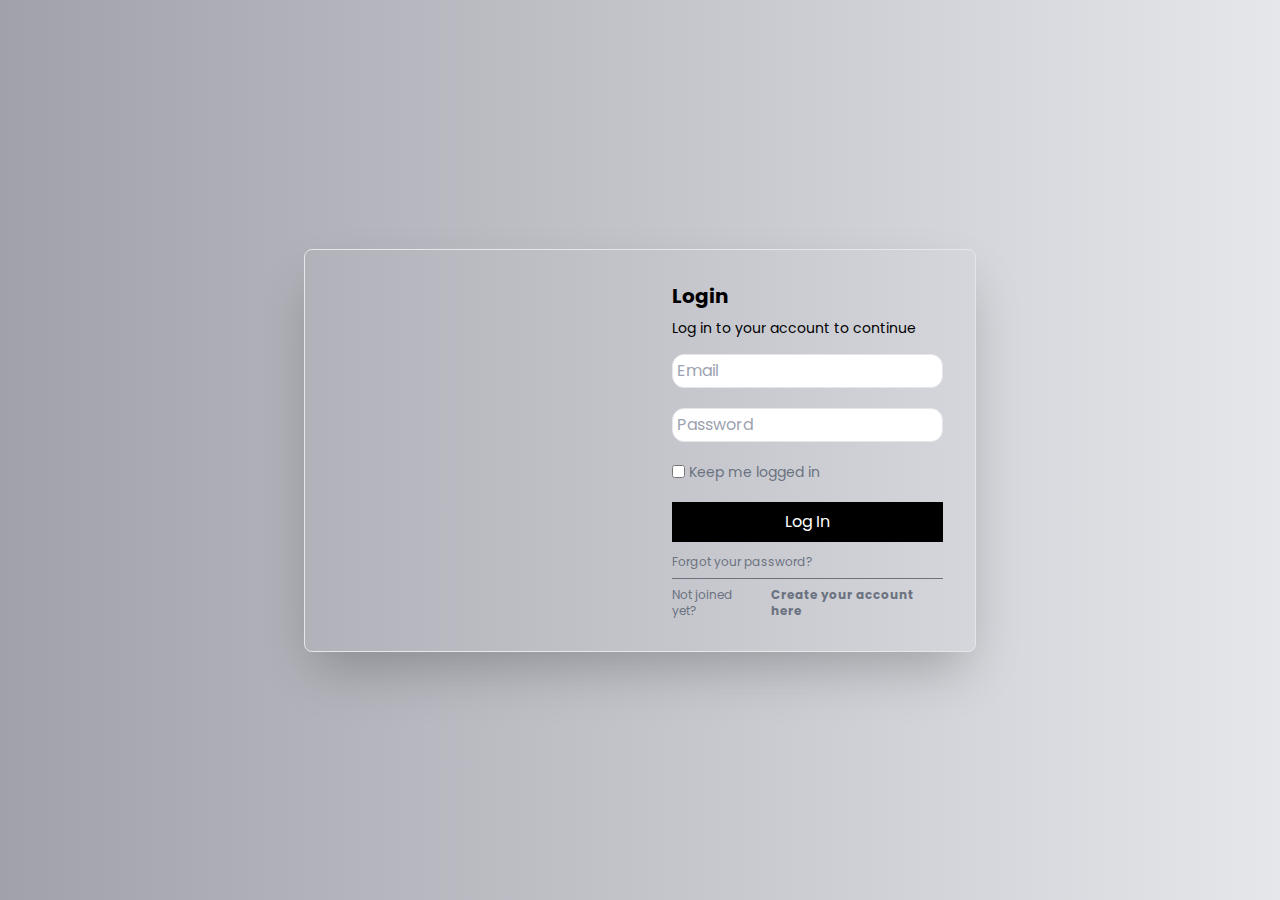
==== login.html @ 81975f5f "all progress" ====
<!DOCTYPE html>
<html lang="en">
    <head>
        <meta charset="UTF-8" />
        <meta http-equiv="X-UA-Compatible" content="IE=edge" />
        <meta name="viewport" content="width=device-width, initial-scale=1.0" />
        <title>Login</title>
        <link href="output.css" rel="stylesheet" />
        <link rel="preconnect" href="https://fonts.googleapis.com">
        <link rel="preconnect" href="https://fonts.gstatic.com" crossorigin>
        <link href="https://fonts.googleapis.com/css2?family=Open+Sans:ital,wght@0,400;0,700;1,400;1,700&family=Poppins:wght@400;700&display=swap" rel="stylesheet">
        <style>
            * {
                font-family: 'Poppins' ,'Open Sans', sans-serif;
            }
        </style>
    </head>
    <body class="bg-gradient-to-r from-zinc-400 to-gray-200">
        <section class="container mx-auto min-h-screen flex items-center ">
            <!-- login container -->
                <div class="flex rounded-lg shadow-2xl sm:w-10/12 max-w-2xl mx-auto border border-gray-200">
                    <!-- image -->
                    <div class="w-1/2 hidden sm:block bg-cover rounded-l-lg" style="background-image: url(https://images.unsplash.com/photo-1594911772125-07fc7a2d8d9f?ixlib=rb-4.0.3&ixid=MnwxMjA3fDB8MHxwaG90by1wYWdlfHx8fGVufDB8fHx8&auto=format&fit=crop&w=1470&q=80);">
                    </div>  
                    <!-- form -->
                    <div class="sm:w-1/2 p-8">
                        <h2 class="font-bold text-xl">Login</h2>
                        <p class="text-sm mt-2">Log in to your account to continue</p>
                        <form action="#" class="flex flex-col gap-5">
                            <input class="p-1 mt-4 rounded-xl border" type="email" name="email" placeholder="Email" required>
                            <input class="p-1 rounded-xl w-full border" type="password" name="password" placeholder="Password" minlength="8" required>
                            <div class="flex items-center gap-1">
                                <input type="checkbox" id="keep-login"> <label for="keep-login" class="text-sm text-gray-500">Keep me logged in</label>
                            </div>
                            <button class="bg-black text-white py-2">Log In</button>
                        </form>
                        <a href="#" class="text-xs block mt-3 text-gray-500">Forgot your password?</a>
                        <div class="w-full border-b-[1px] border-gray-500 my-2"></div>
                        <div class="flex justify-between w-full gap-3">
                            <p class="text-xs text-gray-500">Not joined yet?</p>
                            <a class="text-xs text-gray-500 font-bold" href="./register.html">Create your account here</a>
                        </div>
                    </div>
                </div>
        </section>
</html>
---- output.css ----
/*
! tailwindcss v3.2.7 | MIT License | https://tailwindcss.com
*/

/*
1. Prevent padding and border from affecting element width. (https://github.com/mozdevs/cssremedy/issues/4)
2. Allow adding a border to an element by just adding a border-width. (https://github.com/tailwindcss/tailwindcss/pull/116)
*/

*,
::before,
::after {
  box-sizing: border-box;
  /* 1 */
  border-width: 0;
  /* 2 */
  border-style: solid;
  /* 2 */
  border-color: #e5e7eb;
  /* 2 */
}

::before,
::after {
  --tw-content: '';
}

/*
1. Use a consistent sensible line-height in all browsers.
2. Prevent adjustments of font size after orientation changes in iOS.
3. Use a more readable tab size.
4. Use the user's configured `sans` font-family by default.
5. Use the user's configured `sans` font-feature-settings by default.
*/

html {
  line-height: 1.5;
  /* 1 */
  -webkit-text-size-adjust: 100%;
  /* 2 */
  -moz-tab-size: 4;
  /* 3 */
  -o-tab-size: 4;
     tab-size: 4;
  /* 3 */
  font-family: ui-sans-serif, system-ui, -apple-system, BlinkMacSystemFont, "Segoe UI", Roboto, "Helvetica Neue", Arial, "Noto Sans", sans-serif, "Apple Color Emoji", "Segoe UI Emoji", "Segoe UI Symbol", "Noto Color Emoji";
  /* 4 */
  font-feature-settings: normal;
  /* 5 */
}

/*
1. Remove the margin in all browsers.
2. Inherit line-height from `html` so users can set them as a class directly on the `html` element.
*/

body {
  margin: 0;
  /* 1 */
  line-height: inherit;
  /* 2 */
}

/*
1. Add the correct height in Firefox.
2. Correct the inheritance of border color in Firefox. (https://bugzilla.mozilla.org/show_bug.cgi?id=190655)
3. Ensure horizontal rules are visible by default.
*/

hr {
  height: 0;
  /* 1 */
  color: inherit;
  /* 2 */
  border-top-width: 1px;
  /* 3 */
}

/*
Add the correct text decoration in Chrome, Edge, and Safari.
*/

abbr:where([title]) {
  -webkit-text-decoration: underline dotted;
          text-decoration: underline dotted;
}

/*
Remove the default font size and weight for headings.
*/

h1,
h2,
h3,
h4,
h5,
h6 {
  font-size: inherit;
  font-weight: inherit;
}

/*
Reset links to optimize for opt-in styling instead of opt-out.
*/

a {
  color: inherit;
  text-decoration: inherit;
}

/*
Add the correct font weight in Edge and Safari.
*/

b,
strong {
  font-weight: bolder;
}

/*
1. Use the user's configured `mono` font family by default.
2. Correct the odd `em` font sizing in all browsers.
*/

code,
kbd,
samp,
pre {
  font-family: ui-monospace, SFMono-Regular, Menlo, Monaco, Consolas, "Liberation Mono", "Courier New", monospace;
  /* 1 */
  font-size: 1em;
  /* 2 */
}

/*
Add the correct font size in all browsers.
*/

small {
  font-size: 80%;
}

/*
Prevent `sub` and `sup` elements from affecting the line height in all browsers.
*/

sub,
sup {
  font-size: 75%;
  line-height: 0;
  position: relative;
  vertical-align: baseline;
}

sub {
  bottom: -0.25em;
}

sup {
  top: -0.5em;
}

/*
1. Remove text indentation from table contents in Chrome and Safari. (https://bugs.chromium.org/p/chromium/issues/detail?id=999088, https://bugs.webkit.org/show_bug.cgi?id=201297)
2. Correct table border color inheritance in all Chrome and Safari. (https://bugs.chromium.org/p/chromium/issues/detail?id=935729, https://bugs.webkit.org/show_bug.cgi?id=195016)
3. Remove gaps between table borders by default.
*/

table {
  text-indent: 0;
  /* 1 */
  border-color: inherit;
  /* 2 */
  border-collapse: collapse;
  /* 3 */
}

/*
1. Change the font styles in all browsers.
2. Remove the margin in Firefox and Safari.
3. Remove default padding in all browsers.
*/

button,
input,
optgroup,
select,
textarea {
  font-family: inherit;
  /* 1 */
  font-size: 100%;
  /* 1 */
  font-weight: inherit;
  /* 1 */
  line-height: inherit;
  /* 1 */
  color: inherit;
  /* 1 */
  margin: 0;
  /* 2 */
  padding: 0;
  /* 3 */
}

/*
Remove the inheritance of text transform in Edge and Firefox.
*/

button,
select {
  text-transform: none;
}

/*
1. Correct the inability to style clickable types in iOS and Safari.
2. Remove default button styles.
*/

button,
[type='button'],
[type='reset'],
[type='submit'] {
  -webkit-appearance: button;
  /* 1 */
  background-color: transparent;
  /* 2 */
  background-image: none;
  /* 2 */
}

/*
Use the modern Firefox focus style for all focusable elements.
*/

:-moz-focusring {
  outline: auto;
}

/*
Remove the additional `:invalid` styles in Firefox. (https://github.com/mozilla/gecko-dev/blob/2f9eacd9d3d995c937b4251a5557d95d494c9be1/layout/style/res/forms.css#L728-L737)
*/

:-moz-ui-invalid {
  box-shadow: none;
}

/*
Add the correct vertical alignment in Chrome and Firefox.
*/

progress {
  vertical-align: baseline;
}

/*
Correct the cursor style of increment and decrement buttons in Safari.
*/

::-webkit-inner-spin-button,
::-webkit-outer-spin-button {
  height: auto;
}

/*
1. Correct the odd appearance in Chrome and Safari.
2. Correct the outline style in Safari.
*/

[type='search'] {
  -webkit-appearance: textfield;
  /* 1 */
  outline-offset: -2px;
  /* 2 */
}

/*
Remove the inner padding in Chrome and Safari on macOS.
*/

::-webkit-search-decoration {
  -webkit-appearance: none;
}

/*
1. Correct the inability to style clickable types in iOS and Safari.
2. Change font properties to `inherit` in Safari.
*/

::-webkit-file-upload-button {
  -webkit-appearance: button;
  /* 1 */
  font: inherit;
  /* 2 */
}

/*
Add the correct display in Chrome and Safari.
*/

summary {
  display: list-item;
}

/*
Removes the default spacing and border for appropriate elements.
*/

blockquote,
dl,
dd,
h1,
h2,
h3,
h4,
h5,
h6,
hr,
figure,
p,
pre {
  margin: 0;
}

fieldset {
  margin: 0;
  padding: 0;
}

legend {
  padding: 0;
}

ol,
ul,
menu {
  list-style: none;
  margin: 0;
  padding: 0;
}

/*
Prevent resizing textareas horizontally by default.
*/

textarea {
  resize: vertical;
}

/*
1. Reset the default placeholder opacity in Firefox. (https://github.com/tailwindlabs/tailwindcss/issues/3300)
2. Set the default placeholder color to the user's configured gray 400 color.
*/

input::-moz-placeholder, textarea::-moz-placeholder {
  opacity: 1;
  /* 1 */
  color: #9ca3af;
  /* 2 */
}

input::placeholder,
textarea::placeholder {
  opacity: 1;
  /* 1 */
  color: #9ca3af;
  /* 2 */
}

/*
Set the default cursor for buttons.
*/

button,
[role="button"] {
  cursor: pointer;
}

/*
Make sure disabled buttons don't get the pointer cursor.
*/

:disabled {
  cursor: default;
}

/*
1. Make replaced elements `display: block` by default. (https://github.com/mozdevs/cssremedy/issues/14)
2. Add `vertical-align: middle` to align replaced elements more sensibly by default. (https://github.com/jensimmons/cssremedy/issues/14#issuecomment-634934210)
   This can trigger a poorly considered lint error in some tools but is included by design.
*/

img,
svg,
video,
canvas,
audio,
iframe,
embed,
object {
  display: block;
  /* 1 */
  vertical-align: middle;
  /* 2 */
}

/*
Constrain images and videos to the parent width and preserve their intrinsic aspect ratio. (https://github.com/mozdevs/cssremedy/issues/14)
*/

img,
video {
  max-width: 100%;
  height: auto;
}

/* Make elements with the HTML hidden attribute stay hidden by default */

[hidden] {
  display: none;
}

*, ::before, ::after {
  --tw-border-spacing-x: 0;
  --tw-border-spacing-y: 0;
  --tw-translate-x: 0;
  --tw-translate-y: 0;
  --tw-rotate: 0;
  --tw-skew-x: 0;
  --tw-skew-y: 0;
  --tw-scale-x: 1;
  --tw-scale-y: 1;
  --tw-pan-x:  ;
  --tw-pan-y:  ;
  --tw-pinch-zoom:  ;
  --tw-scroll-snap-strictness: proximity;
  --tw-ordinal:  ;
  --tw-slashed-zero:  ;
  --tw-numeric-figure:  ;
  --tw-numeric-spacing:  ;
  --tw-numeric-fraction:  ;
  --tw-ring-inset:  ;
  --tw-ring-offset-width: 0px;
  --tw-ring-offset-color: #fff;
  --tw-ring-color: rgb(59 130 246 / 0.5);
  --tw-ring-offset-shadow: 0 0 #0000;
  --tw-ring-shadow: 0 0 #0000;
  --tw-shadow: 0 0 #0000;
  --tw-shadow-colored: 0 0 #0000;
  --tw-blur:  ;
  --tw-brightness:  ;
  --tw-contrast:  ;
  --tw-grayscale:  ;
  --tw-hue-rotate:  ;
  --tw-invert:  ;
  --tw-saturate:  ;
  --tw-sepia:  ;
  --tw-drop-shadow:  ;
  --tw-backdrop-blur:  ;
  --tw-backdrop-brightness:  ;
  --tw-backdrop-contrast:  ;
  --tw-backdrop-grayscale:  ;
  --tw-backdrop-hue-rotate:  ;
  --tw-backdrop-invert:  ;
  --tw-backdrop-opacity:  ;
  --tw-backdrop-saturate:  ;
  --tw-backdrop-sepia:  ;
}

::backdrop {
  --tw-border-spacing-x: 0;
  --tw-border-spacing-y: 0;
  --tw-translate-x: 0;
  --tw-translate-y: 0;
  --tw-rotate: 0;
  --tw-skew-x: 0;
  --tw-skew-y: 0;
  --tw-scale-x: 1;
  --tw-scale-y: 1;
  --tw-pan-x:  ;
  --tw-pan-y:  ;
  --tw-pinch-zoom:  ;
  --tw-scroll-snap-strictness: proximity;
  --tw-ordinal:  ;
  --tw-slashed-zero:  ;
  --tw-numeric-figure:  ;
  --tw-numeric-spacing:  ;
  --tw-numeric-fraction:  ;
  --tw-ring-inset:  ;
  --tw-ring-offset-width: 0px;
  --tw-ring-offset-color: #fff;
  --tw-ring-color: rgb(59 130 246 / 0.5);
  --tw-ring-offset-shadow: 0 0 #0000;
  --tw-ring-shadow: 0 0 #0000;
  --tw-shadow: 0 0 #0000;
  --tw-shadow-colored: 0 0 #0000;
  --tw-blur:  ;
  --tw-brightness:  ;
  --tw-contrast:  ;
  --tw-grayscale:  ;
  --tw-hue-rotate:  ;
  --tw-invert:  ;
  --tw-saturate:  ;
  --tw-sepia:  ;
  --tw-drop-shadow:  ;
  --tw-backdrop-blur:  ;
  --tw-backdrop-brightness:  ;
  --tw-backdrop-contrast:  ;
  --tw-backdrop-grayscale:  ;
  --tw-backdrop-hue-rotate:  ;
  --tw-backdrop-invert:  ;
  --tw-backdrop-opacity:  ;
  --tw-backdrop-saturate:  ;
  --tw-backdrop-sepia:  ;
}

.container {
  width: 100%;
}

@media (min-width: 640px) {
  .container {
    max-width: 640px;
  }
}

@media (min-width: 768px) {
  .container {
    max-width: 768px;
  }
}

@media (min-width: 1024px) {
  .container {
    max-width: 1024px;
  }
}

@media (min-width: 1280px) {
  .container {
    max-width: 1280px;
  }
}

@media (min-width: 1536px) {
  .container {
    max-width: 1536px;
  }
}

.absolute {
  position: absolute;
}

.relative {
  position: relative;
}

.inset-y-0 {
  top: 0px;
  bottom: 0px;
}

.z-10 {
  z-index: 10;
}

.z-\[1\] {
  z-index: 1;
}

.mx-2 {
  margin-left: 0.5rem;
  margin-right: 0.5rem;
}

.mx-2\.5 {
  margin-left: 0.625rem;
  margin-right: 0.625rem;
}

.mx-auto {
  margin-left: auto;
  margin-right: auto;
}

.mx-px {
  margin-left: 1px;
  margin-right: 1px;
}

.my-2 {
  margin-top: 0.5rem;
  margin-bottom: 0.5rem;
}

.my-20 {
  margin-top: 5rem;
  margin-bottom: 5rem;
}

.my-5 {
  margin-top: 1.25rem;
  margin-bottom: 1.25rem;
}

.my-auto {
  margin-top: auto;
  margin-bottom: auto;
}

.mb-1 {
  margin-bottom: 0.25rem;
}

.mb-10 {
  margin-bottom: 2.5rem;
}

.mb-2 {
  margin-bottom: 0.5rem;
}

.mb-4 {
  margin-bottom: 1rem;
}

.mb-5 {
  margin-bottom: 1.25rem;
}

.mb-6 {
  margin-bottom: 1.5rem;
}

.mb-7 {
  margin-bottom: 1.75rem;
}

.ml-2 {
  margin-left: 0.5rem;
}

.ml-20 {
  margin-left: 5rem;
}

.ml-4 {
  margin-left: 1rem;
}

.ml-7 {
  margin-left: 1.75rem;
}

.mr-10 {
  margin-right: 2.5rem;
}

.mr-2 {
  margin-right: 0.5rem;
}

.mr-4 {
  margin-right: 1rem;
}

.mr-64 {
  margin-right: 16rem;
}

.mt-0 {
  margin-top: 0px;
}

.mt-0\.5 {
  margin-top: 0.125rem;
}

.mt-1 {
  margin-top: 0.25rem;
}

.mt-10 {
  margin-top: 2.5rem;
}

.mt-2 {
  margin-top: 0.5rem;
}

.mt-20 {
  margin-top: 5rem;
}

.mt-3 {
  margin-top: 0.75rem;
}

.mt-4 {
  margin-top: 1rem;
}

.mt-5 {
  margin-top: 1.25rem;
}

.mt-6 {
  margin-top: 1.5rem;
}

.mt-7 {
  margin-top: 1.75rem;
}

.block {
  display: block;
}

.inline-block {
  display: inline-block;
}

.flex {
  display: flex;
}

.grid {
  display: grid;
}

.hidden {
  display: none;
}

.h-10 {
  height: 2.5rem;
}

.h-12 {
  height: 3rem;
}

.h-40 {
  height: 10rem;
}

.h-5 {
  height: 1.25rem;
}

.h-6 {
  height: 1.5rem;
}

.h-8 {
  height: 2rem;
}

.h-96 {
  height: 24rem;
}

.h-full {
  height: 100%;
}

.min-h-screen {
  min-height: 100vh;
}

.w-1\/2 {
  width: 50%;
}

.w-10 {
  width: 2.5rem;
}

.w-10\/12 {
  width: 83.333333%;
}

.w-12 {
  width: 3rem;
}

.w-5 {
  width: 1.25rem;
}

.w-6 {
  width: 1.5rem;
}

.w-full {
  width: 100%;
}

.w-max {
  width: -moz-max-content;
  width: max-content;
}

.max-w-2xl {
  max-width: 42rem;
}

.cursor-pointer {
  cursor: pointer;
}

.flex-row {
  flex-direction: row;
}

.flex-col {
  flex-direction: column;
}

.flex-wrap {
  flex-wrap: wrap;
}

.items-center {
  align-items: center;
}

.justify-center {
  justify-content: center;
}

.justify-between {
  justify-content: space-between;
}

.gap-0 {
  gap: 0px;
}

.gap-1 {
  gap: 0.25rem;
}

.gap-3 {
  gap: 0.75rem;
}

.gap-5 {
  gap: 1.25rem;
}

.self-start {
  align-self: flex-start;
}

.self-end {
  align-self: flex-end;
}

.self-center {
  align-self: center;
}

.overflow-hidden {
  overflow: hidden;
}

.rounded-full {
  border-radius: 9999px;
}

.rounded-lg {
  border-radius: 0.5rem;
}

.rounded-md {
  border-radius: 0.375rem;
}

.rounded-xl {
  border-radius: 0.75rem;
}

.rounded-l-lg {
  border-top-left-radius: 0.5rem;
  border-bottom-left-radius: 0.5rem;
}

.rounded-l-xl {
  border-top-left-radius: 0.75rem;
  border-bottom-left-radius: 0.75rem;
}

.border {
  border-width: 1px;
}

.border-b-\[1px\] {
  border-bottom-width: 1px;
}

.border-r {
  border-right-width: 1px;
}

.border-t-2 {
  border-top-width: 2px;
}

.border-gray-200 {
  --tw-border-opacity: 1;
  border-color: rgb(229 231 235 / var(--tw-border-opacity));
}

.border-gray-300 {
  --tw-border-opacity: 1;
  border-color: rgb(209 213 219 / var(--tw-border-opacity));
}

.border-gray-400 {
  --tw-border-opacity: 1;
  border-color: rgb(156 163 175 / var(--tw-border-opacity));
}

.border-gray-500 {
  --tw-border-opacity: 1;
  border-color: rgb(107 114 128 / var(--tw-border-opacity));
}

.border-transparent {
  border-color: transparent;
}

.bg-black {
  --tw-bg-opacity: 1;
  background-color: rgb(0 0 0 / var(--tw-bg-opacity));
}

.bg-gray-600 {
  --tw-bg-opacity: 1;
  background-color: rgb(75 85 99 / var(--tw-bg-opacity));
}

.bg-red-600 {
  --tw-bg-opacity: 1;
  background-color: rgb(220 38 38 / var(--tw-bg-opacity));
}

.bg-sky-500 {
  --tw-bg-opacity: 1;
  background-color: rgb(14 165 233 / var(--tw-bg-opacity));
}

.bg-slate-100 {
  --tw-bg-opacity: 1;
  background-color: rgb(241 245 249 / var(--tw-bg-opacity));
}

.bg-slate-200 {
  --tw-bg-opacity: 1;
  background-color: rgb(226 232 240 / var(--tw-bg-opacity));
}

.bg-slate-400 {
  --tw-bg-opacity: 1;
  background-color: rgb(148 163 184 / var(--tw-bg-opacity));
}

.bg-transparent {
  background-color: transparent;
}

.bg-white {
  --tw-bg-opacity: 1;
  background-color: rgb(255 255 255 / var(--tw-bg-opacity));
}

.bg-gradient-to-r {
  background-image: linear-gradient(to right, var(--tw-gradient-stops));
}

.from-black {
  --tw-gradient-from: #000;
  --tw-gradient-to: rgb(0 0 0 / 0);
  --tw-gradient-stops: var(--tw-gradient-from), var(--tw-gradient-to);
}

.from-slate-700 {
  --tw-gradient-from: #334155;
  --tw-gradient-to: rgb(51 65 85 / 0);
  --tw-gradient-stops: var(--tw-gradient-from), var(--tw-gradient-to);
}

.from-zinc-200 {
  --tw-gradient-from: #e4e4e7;
  --tw-gradient-to: rgb(228 228 231 / 0);
  --tw-gradient-stops: var(--tw-gradient-from), var(--tw-gradient-to);
}

.from-zinc-400 {
  --tw-gradient-from: #a1a1aa;
  --tw-gradient-to: rgb(161 161 170 / 0);
  --tw-gradient-stops: var(--tw-gradient-from), var(--tw-gradient-to);
}

.to-gray-200 {
  --tw-gradient-to: #e5e7eb;
}

.to-red-300 {
  --tw-gradient-to: #fca5a5;
}

.to-slate-700 {
  --tw-gradient-to: #334155;
}

.to-zinc-200 {
  --tw-gradient-to: #e4e4e7;
}

.to-zinc-500 {
  --tw-gradient-to: #71717a;
}

.to-zinc-700 {
  --tw-gradient-to: #3f3f46;
}

.bg-cover {
  background-size: cover;
}

.bg-center {
  background-position: center;
}

.bg-no-repeat {
  background-repeat: no-repeat;
}

.stroke-black {
  stroke: #000;
}

.p-1 {
  padding: 0.25rem;
}

.p-12 {
  padding: 3rem;
}

.p-3 {
  padding: 0.75rem;
}

.p-4 {
  padding: 1rem;
}

.p-8 {
  padding: 2rem;
}

.px-2 {
  padding-left: 0.5rem;
  padding-right: 0.5rem;
}

.px-3 {
  padding-left: 0.75rem;
  padding-right: 0.75rem;
}

.px-3\.5 {
  padding-left: 0.875rem;
  padding-right: 0.875rem;
}

.px-4 {
  padding-left: 1rem;
  padding-right: 1rem;
}

.px-5 {
  padding-left: 1.25rem;
  padding-right: 1.25rem;
}

.px-7 {
  padding-left: 1.75rem;
  padding-right: 1.75rem;
}

.px-8 {
  padding-left: 2rem;
  padding-right: 2rem;
}

.py-1 {
  padding-top: 0.25rem;
  padding-bottom: 0.25rem;
}

.py-2 {
  padding-top: 0.5rem;
  padding-bottom: 0.5rem;
}

.py-3 {
  padding-top: 0.75rem;
  padding-bottom: 0.75rem;
}

.py-4 {
  padding-top: 1rem;
  padding-bottom: 1rem;
}

.py-5 {
  padding-top: 1.25rem;
  padding-bottom: 1.25rem;
}

.py-9 {
  padding-top: 2.25rem;
  padding-bottom: 2.25rem;
}

.pb-2 {
  padding-bottom: 0.5rem;
}

.pb-\[25px\] {
  padding-bottom: 25px;
}

.pl-12 {
  padding-left: 3rem;
}

.pl-4 {
  padding-left: 1rem;
}

.pr-4 {
  padding-right: 1rem;
}

.pt-28 {
  padding-top: 7rem;
}

.pt-7 {
  padding-top: 1.75rem;
}

.pt-\[25px\] {
  padding-top: 25px;
}

.text-center {
  text-align: center;
}

.font-Kelly {
  font-family: Kelly Slab;
}

.font-Poppins {
  font-family: Poppins;
}

.text-2xl {
  font-size: 1.5rem;
  line-height: 2rem;
}

.text-3xl {
  font-size: 1.875rem;
  line-height: 2.25rem;
}

.text-5xl {
  font-size: 3rem;
  line-height: 1;
}

.text-base {
  font-size: 1rem;
  line-height: 1.5rem;
}

.text-lg {
  font-size: 1.125rem;
  line-height: 1.75rem;
}

.text-sm {
  font-size: 0.875rem;
  line-height: 1.25rem;
}

.text-xl {
  font-size: 1.25rem;
  line-height: 1.75rem;
}

.text-xs {
  font-size: 0.75rem;
  line-height: 1rem;
}

.font-bold {
  font-weight: 700;
}

.font-extrabold {
  font-weight: 800;
}

.font-light {
  font-weight: 300;
}

.font-medium {
  font-weight: 500;
}

.font-normal {
  font-weight: 400;
}

.font-semibold {
  font-weight: 600;
}

.uppercase {
  text-transform: uppercase;
}

.leading-relaxed {
  line-height: 1.625;
}

.text-black {
  --tw-text-opacity: 1;
  color: rgb(0 0 0 / var(--tw-text-opacity));
}

.text-blue-600 {
  --tw-text-opacity: 1;
  color: rgb(37 99 235 / var(--tw-text-opacity));
}

.text-gray-100 {
  --tw-text-opacity: 1;
  color: rgb(243 244 246 / var(--tw-text-opacity));
}

.text-gray-200 {
  --tw-text-opacity: 1;
  color: rgb(229 231 235 / var(--tw-text-opacity));
}

.text-gray-50 {
  --tw-text-opacity: 1;
  color: rgb(249 250 251 / var(--tw-text-opacity));
}

.text-gray-500 {
  --tw-text-opacity: 1;
  color: rgb(107 114 128 / var(--tw-text-opacity));
}

.text-gray-900 {
  --tw-text-opacity: 1;
  color: rgb(17 24 39 / var(--tw-text-opacity));
}

.text-neutral-500 {
  --tw-text-opacity: 1;
  color: rgb(115 115 115 / var(--tw-text-opacity));
}

.text-red-500 {
  --tw-text-opacity: 1;
  color: rgb(239 68 68 / var(--tw-text-opacity));
}

.text-slate-700 {
  --tw-text-opacity: 1;
  color: rgb(51 65 85 / var(--tw-text-opacity));
}

.text-slate-800 {
  --tw-text-opacity: 1;
  color: rgb(30 41 59 / var(--tw-text-opacity));
}

.text-stone-800 {
  --tw-text-opacity: 1;
  color: rgb(41 37 36 / var(--tw-text-opacity));
}

.text-white {
  --tw-text-opacity: 1;
  color: rgb(255 255 255 / var(--tw-text-opacity));
}

.text-zinc-200 {
  --tw-text-opacity: 1;
  color: rgb(228 228 231 / var(--tw-text-opacity));
}

.placeholder-gray-400::-moz-placeholder {
  --tw-placeholder-opacity: 1;
  color: rgb(156 163 175 / var(--tw-placeholder-opacity));
}

.placeholder-gray-400::placeholder {
  --tw-placeholder-opacity: 1;
  color: rgb(156 163 175 / var(--tw-placeholder-opacity));
}

.shadow-2xl {
  --tw-shadow: 0 25px 50px -12px rgb(0 0 0 / 0.25);
  --tw-shadow-colored: 0 25px 50px -12px var(--tw-shadow-color);
  box-shadow: var(--tw-ring-offset-shadow, 0 0 #0000), var(--tw-ring-shadow, 0 0 #0000), var(--tw-shadow);
}

.shadow-lg {
  --tw-shadow: 0 10px 15px -3px rgb(0 0 0 / 0.1), 0 4px 6px -4px rgb(0 0 0 / 0.1);
  --tw-shadow-colored: 0 10px 15px -3px var(--tw-shadow-color), 0 4px 6px -4px var(--tw-shadow-color);
  box-shadow: var(--tw-ring-offset-shadow, 0 0 #0000), var(--tw-ring-shadow, 0 0 #0000), var(--tw-shadow);
}

.shadow-xl {
  --tw-shadow: 0 20px 25px -5px rgb(0 0 0 / 0.1), 0 8px 10px -6px rgb(0 0 0 / 0.1);
  --tw-shadow-colored: 0 20px 25px -5px var(--tw-shadow-color), 0 8px 10px -6px var(--tw-shadow-color);
  box-shadow: var(--tw-ring-offset-shadow, 0 0 #0000), var(--tw-ring-shadow, 0 0 #0000), var(--tw-shadow);
}

.shadow-neutral-900 {
  --tw-shadow-color: #171717;
  --tw-shadow: var(--tw-shadow-colored);
}

.outline-none {
  outline: 2px solid transparent;
  outline-offset: 2px;
}

.ring-sky-500 {
  --tw-ring-opacity: 1;
  --tw-ring-color: rgb(14 165 233 / var(--tw-ring-opacity));
}

.duration-200 {
  transition-duration: 200ms;
}

.duration-300 {
  transition-duration: 300ms;
}

.ease-in-out {
  transition-timing-function: cubic-bezier(0.4, 0, 0.2, 1);
}

.ease-out {
  transition-timing-function: cubic-bezier(0, 0, 0.2, 1);
}

.placeholder\:text-slate-400::-moz-placeholder {
  --tw-text-opacity: 1;
  color: rgb(148 163 184 / var(--tw-text-opacity));
}

.placeholder\:text-slate-400::placeholder {
  --tw-text-opacity: 1;
  color: rgb(148 163 184 / var(--tw-text-opacity));
}

.after\:ml-0::after {
  content: var(--tw-content);
  margin-left: 0px;
}

.after\:ml-0\.5::after {
  content: var(--tw-content);
  margin-left: 0.125rem;
}

.after\:text-pink-600::after {
  content: var(--tw-content);
  --tw-text-opacity: 1;
  color: rgb(219 39 119 / var(--tw-text-opacity));
}

.after\:content-\[\'\*\'\]::after {
  --tw-content: '*';
  content: var(--tw-content);
}

.invalid\:text-red-600:invalid {
  --tw-text-opacity: 1;
  color: rgb(220 38 38 / var(--tw-text-opacity));
}

.hover\:scale-105:hover {
  --tw-scale-x: 1.05;
  --tw-scale-y: 1.05;
  transform: translate(var(--tw-translate-x), var(--tw-translate-y)) rotate(var(--tw-rotate)) skewX(var(--tw-skew-x)) skewY(var(--tw-skew-y)) scaleX(var(--tw-scale-x)) scaleY(var(--tw-scale-y));
}

.hover\:scale-110:hover {
  --tw-scale-x: 1.1;
  --tw-scale-y: 1.1;
  transform: translate(var(--tw-translate-x), var(--tw-translate-y)) rotate(var(--tw-rotate)) skewX(var(--tw-skew-x)) skewY(var(--tw-skew-y)) scaleX(var(--tw-scale-x)) scaleY(var(--tw-scale-y));
}

.hover\:bg-gray-400:hover {
  --tw-bg-opacity: 1;
  background-color: rgb(156 163 175 / var(--tw-bg-opacity));
}

.hover\:bg-sky-400:hover {
  --tw-bg-opacity: 1;
  background-color: rgb(56 189 248 / var(--tw-bg-opacity));
}

.hover\:bg-gradient-to-r:hover {
  background-image: linear-gradient(to right, var(--tw-gradient-stops));
}

.hover\:to-black:hover {
  --tw-gradient-to: #000;
}

.hover\:text-gray-400:hover {
  --tw-text-opacity: 1;
  color: rgb(156 163 175 / var(--tw-text-opacity));
}

.hover\:text-sky-500:hover {
  --tw-text-opacity: 1;
  color: rgb(14 165 233 / var(--tw-text-opacity));
}

.hover\:underline:hover {
  text-decoration-line: underline;
}

.hover\:opacity-70:hover {
  opacity: 0.7;
}

.hover\:shadow-lg:hover {
  --tw-shadow: 0 10px 15px -3px rgb(0 0 0 / 0.1), 0 4px 6px -4px rgb(0 0 0 / 0.1);
  --tw-shadow-colored: 0 10px 15px -3px var(--tw-shadow-color), 0 4px 6px -4px var(--tw-shadow-color);
  box-shadow: var(--tw-ring-offset-shadow, 0 0 #0000), var(--tw-ring-shadow, 0 0 #0000), var(--tw-shadow);
}

.focus\:w-full:focus {
  width: 100%;
}

.focus\:scale-110:focus {
  --tw-scale-x: 1.1;
  --tw-scale-y: 1.1;
  transform: translate(var(--tw-translate-x), var(--tw-translate-y)) rotate(var(--tw-rotate)) skewX(var(--tw-skew-x)) skewY(var(--tw-skew-y)) scaleX(var(--tw-scale-x)) scaleY(var(--tw-scale-y));
}

.focus\:cursor-text:focus {
  cursor: text;
}

.focus\:border-black:focus {
  --tw-border-opacity: 1;
  border-color: rgb(0 0 0 / var(--tw-border-opacity));
}

.focus\:border-sky-500:focus {
  --tw-border-opacity: 1;
  border-color: rgb(14 165 233 / var(--tw-border-opacity));
}

.focus\:pl-16:focus {
  padding-left: 4rem;
}

.focus\:pr-4:focus {
  padding-right: 1rem;
}

.focus\:outline-none:focus {
  outline: 2px solid transparent;
  outline-offset: 2px;
}

.focus\:ring-1:focus {
  --tw-ring-offset-shadow: var(--tw-ring-inset) 0 0 0 var(--tw-ring-offset-width) var(--tw-ring-offset-color);
  --tw-ring-shadow: var(--tw-ring-inset) 0 0 0 calc(1px + var(--tw-ring-offset-width)) var(--tw-ring-color);
  box-shadow: var(--tw-ring-offset-shadow), var(--tw-ring-shadow), var(--tw-shadow, 0 0 #0000);
}

.peer:focus ~ .peer-focus\:border-black {
  --tw-border-opacity: 1;
  border-color: rgb(0 0 0 / var(--tw-border-opacity));
}

.peer:focus ~ .peer-focus\:stroke-black {
  stroke: #000;
}

@media (min-width: 640px) {
  .sm\:mt-5 {
    margin-top: 1.25rem;
  }

  .sm\:block {
    display: block;
  }

  .sm\:h-6 {
    height: 1.5rem;
  }

  .sm\:w-1\/2 {
    width: 50%;
  }

  .sm\:w-10\/12 {
    width: 83.333333%;
  }

  .sm\:w-6 {
    width: 1.5rem;
  }

  .sm\:w-full {
    width: 100%;
  }

  .sm\:grid-cols-1 {
    grid-template-columns: repeat(1, minmax(0, 1fr));
  }

  .sm\:px-4 {
    padding-left: 1rem;
    padding-right: 1rem;
  }

  .sm\:px-5 {
    padding-left: 1.25rem;
    padding-right: 1.25rem;
  }
}

@media (min-width: 768px) {
  .md\:flex {
    display: flex;
  }

  .md\:w-1\/3 {
    width: 33.333333%;
  }

  .md\:w-1\/4 {
    width: 25%;
  }

  .md\:w-2\/5 {
    width: 40%;
  }

  .md\:w-3\/5 {
    width: 60%;
  }

  .md\:flex-row {
    flex-direction: row;
  }

  .md\:justify-between {
    justify-content: space-between;
  }

  .md\:self-start {
    align-self: flex-start;
  }

  .md\:text-left {
    text-align: left;
  }

  .md\:text-xl {
    font-size: 1.25rem;
    line-height: 1.75rem;
  }
}

@media (min-width: 1024px) {
  .lg\:right-0 {
    right: 0px;
  }

  .lg\:mt-0 {
    margin-top: 0px;
  }

  .lg\:mt-9 {
    margin-top: 2.25rem;
  }

  .lg\:flex {
    display: flex;
  }

  .lg\:w-1\/2 {
    width: 50%;
  }

  .lg\:w-1\/3 {
    width: 33.333333%;
  }

  .lg\:w-1\/4 {
    width: 25%;
  }

  .lg\:w-1\/6 {
    width: 16.666667%;
  }

  .lg\:w-2\/5 {
    width: 40%;
  }

  .lg\:w-3\/5 {
    width: 60%;
  }

  .lg\:w-auto {
    width: auto;
  }

  .lg\:grid-cols-2 {
    grid-template-columns: repeat(2, minmax(0, 1fr));
  }

  .lg\:flex-row {
    flex-direction: row;
  }

  .lg\:from-black {
    --tw-gradient-from: #000;
    --tw-gradient-to: rgb(0 0 0 / 0);
    --tw-gradient-stops: var(--tw-gradient-from), var(--tw-gradient-to);
  }

  .lg\:via-zinc-700 {
    --tw-gradient-to: rgb(63 63 70 / 0);
    --tw-gradient-stops: var(--tw-gradient-from), #3f3f46, var(--tw-gradient-to);
  }

  .lg\:to-transparent {
    --tw-gradient-to: transparent;
  }

  .lg\:text-3xl {
    font-size: 1.875rem;
    line-height: 2.25rem;
  }
}
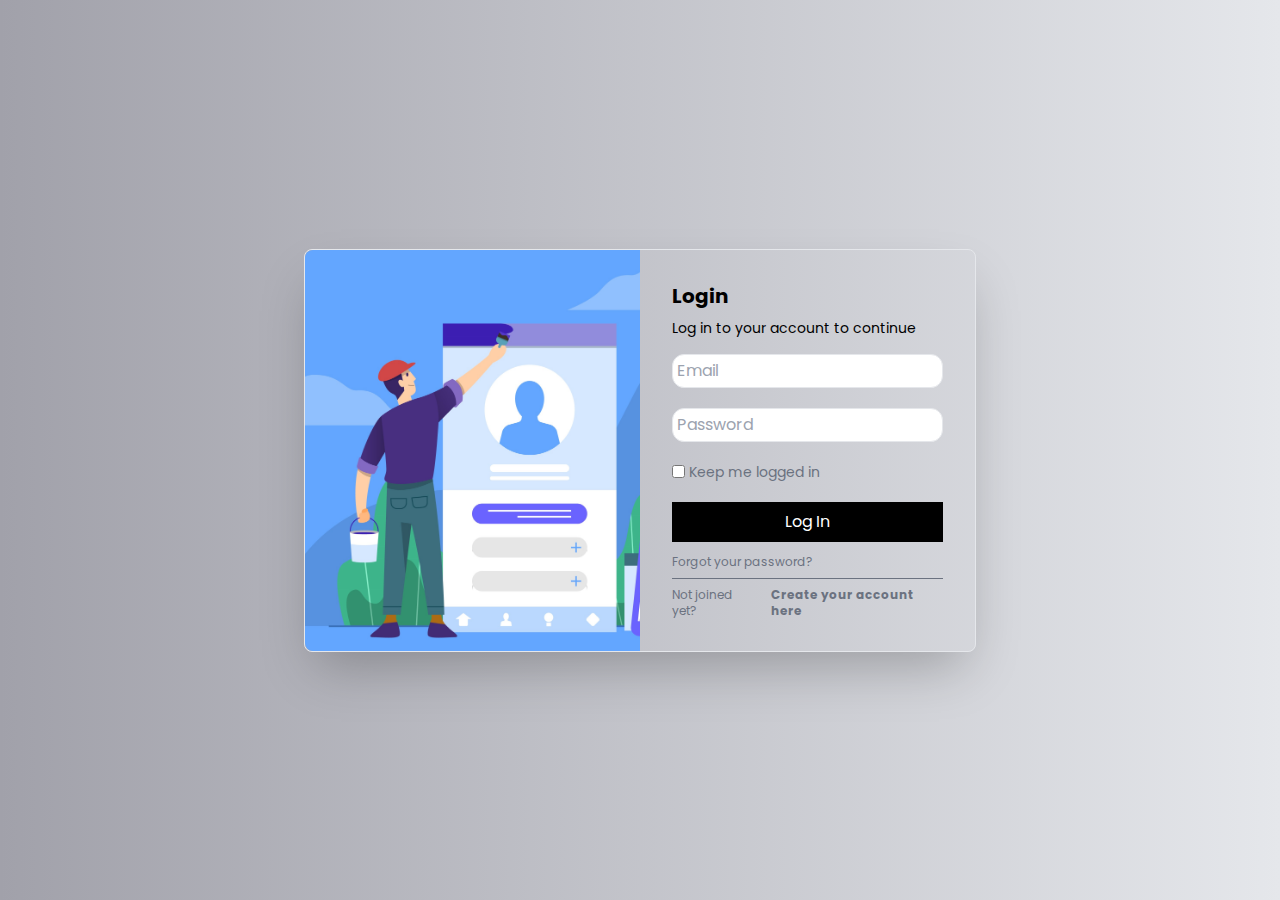
==== commit 2430764d: "final insyaAllah 2" ====
--- a/login.html
+++ b/login.html
@@ -20,7 +20,7 @@
             <!-- login container -->
                 <div class="flex rounded-lg shadow-2xl sm:w-10/12 max-w-2xl mx-auto border border-gray-200">
                     <!-- image -->
-                    <div class="w-1/2 hidden sm:block bg-cover rounded-l-lg" style="background-image: url(https://images.unsplash.com/photo-1594911772125-07fc7a2d8d9f?ixlib=rb-4.0.3&ixid=MnwxMjA3fDB8MHxwaG90by1wYWdlfHx8fGVufDB8fHx8&auto=format&fit=crop&w=1470&q=80);">
+                    <div class="w-1/2 hidden sm:block bg-cover rounded-l-lg" style="background-image: url(images/Register-bg.jpg);">
                     </div>  
                     <!-- form -->
                     <div class="sm:w-1/2 p-8">
